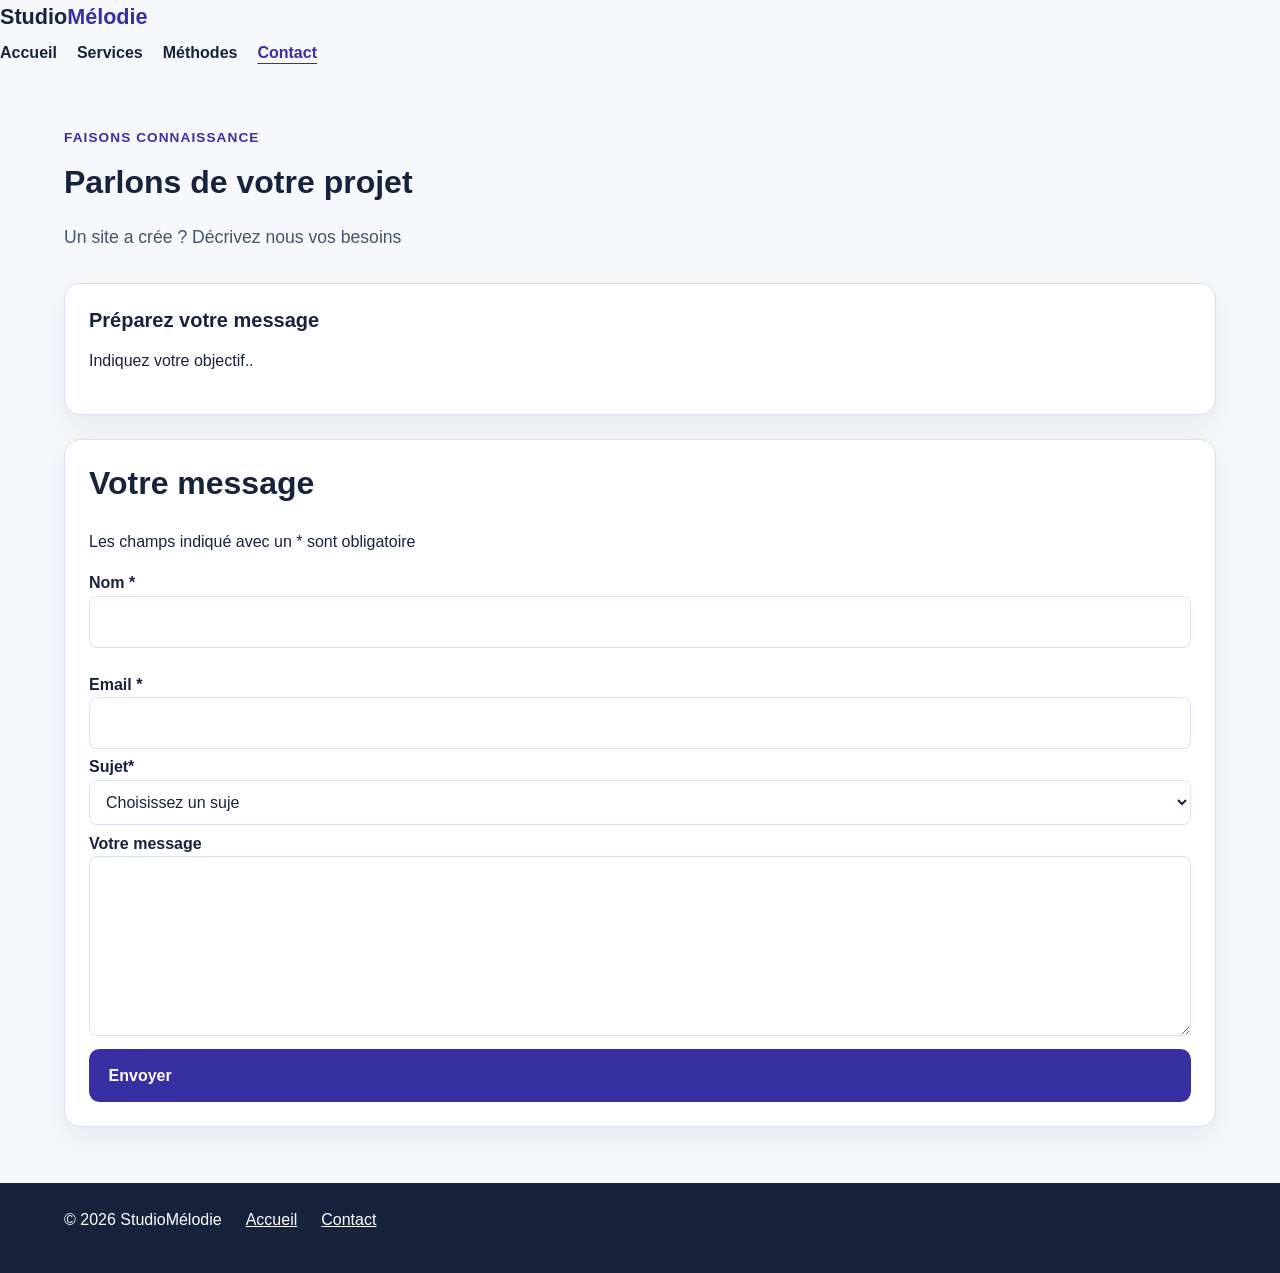
==== chapitre9/contact.html @ d4f0b8a6 "Chapitre sur Responsive Web Designe" ====
<!DOCTYPE html>
<html lang="en">
<head>
    <meta charset="UTF-8">
    <meta name="viewport" content="width=device-width, initial-scale=1.0">
    <link rel="stylesheet" href="asset/app.css">
    <title>Contact | StudioMélodie</title>
</head>
<body>
    <a class="access-content" href="#contenu">Accéder au contenue</a>
    <header class="en-tête">
        <div class="container barre-nav">
            <a href="index.html" class="logo">Studio<span>Mélodie</span></a>
            <nav aria-label="Navigation principale">
                <ul class="navigation">
                    <li><a href="index.html" >Accueil</a></li>
                    <li><a href="index.html#services">Services</a></li>
                    <li><a href="index.html#methode" >Méthodes</a></li>
                    <li><a href="contact.html" aria-current="page">Contact</a></li>
                </ul>
            </nav>
        </div>
    </header>

    <main id="contenu" class="section">
        <div class="conteneur contact-grille">
            <div class="contact-intro">
                <p class="surtitre">Faisons connaissance</p>
                <h1>Parlons de votre projet</h1>
                <p class="introduction">Un site a crée ? Décrivez nous vos besoins</p>
                <div class="info-contact">
                    <h2>Préparez votre message</h2>
                    <p>Indiquez votre objectif..</p>
                </div>

            </div>
              <section class=" carte formulaire-carte" aria-labelledby="titre-formulaire">
                <h2 id="titre-formulaire">Votre message</h2>
                <p>Les champs indiqué avec un * sont obligatoire</p>
                <form method="post" action="">
                    <div class="grille-champs">
                        <div class="champ">
                            <label for="nom">Nom *</label>
                            <input type="text" id="nom" required autocomplete="nom">
                        </div>
                        <div class="champ">
                            <label for="email">Email *</label>
                            <input typr="email" id="email" name="email" required autocomplete="email">
                        </div>
                    </div>
                    <div class="champ">
                        <label for="sujet">Sujet*</label>
                        <select id="sujet" name="sujet" required>
                            <option value="" disabled selected>Choisissez un suje</option>
                            <option value="creation-site">Création site</option>
                            <option value="idee">Idée a clarifier</option>
                        </select>
                    </div>
                    <div class="champ">
                        <label for="message">Votre message</label>
                        <textarea id="message" name="message" required rows="6"></textarea>
                    </div>
                    <button class="bouton bouton-principal" type="submit">Envoyer</button>
                </form>
              </section>

        </div>
        

    </main>

    <footer class="pied-page">
        <div class="conteneur pied-flex">
            <p>&copy; 2026 StudioMélodie</p>
            <nav aria-label="Navigation secondaire">
                <a href="index.html">Accueil</a>
                <a href ="contact.html">Contact</a>
            </nav>
        </div>
    </footer>
</body>
</html>
---- chapitre9/asset/app.css ----
:root{
   --fond: #f6f8fc;
      --surface: #fff;
      --texte: #17233d;
      --texte-secondaire: #45546d;
      --primaire: #4F46e5;
      --primaire-fonce: #3730a3;
      --bordure: #d9e1ee;
      --teinte: #eaf0ff;
      --rayon: 1rem;
}


*,*::before, *::after{
    box-sizing: border-box;
}

html{
    font-size: 100%;/*16px*/
}


body{
    margin: 0;
    color: var(--texte);
    background: var(--fond);
    font-family: Arial, Helvetica, sans-serif;
    line-height: 1.6;
    overflow-wrap: anywhere;
    
}

h1,h2,h3, p{
    margin-top: 0;

}


h1,h2,h3{
    line-height: 1.2;
}


h1{
    font-size: clamp(2.2rem,1.6rem + 3vw, 3,88rem);
     /* clamp() : permet de définir une taille de police réactive */
    /*2.2rem: minimal;
    1.6rem + 3vw : taille intermédiaire e, fonction de la largeur de l'écran
    3.8:maximal*/
}


h2{
    font-size: clamp(1.6rem, 1.2rem + 1.2vw, 2rem);
}

a{
    color: var(--primaire-fonce);
}

.conteneur{
    margin-inline: auto;
    width: min(100% - 2rem, 72rem);
    /*min(): permet de définir une largeur réactive
    100% - 2rem : largeur minimale avec un espace de 2rem
    72rem : largeur maximal*/
}

.section{
    padding-block: 3.5rem;
}


.surtitre{
    color: var(--primaire-fonce);
    font-size: .85rem;
    font-weight: 700;
    letter-spacing: .08em;
    text-transform: uppercase;
}



.introduction, .texte-intro{
    color:var(--texte-secondaire);
    max-width: 60%;

}

.introduction{
    font-size: 1.1rem;
}

.access-content{
    position:absolute;
    top:.5rem;
    left:.5rem;
    padding: .75rem;
    background: white;
    transform: translateY(-200%);/*a l'exterieur de la page*/
    z-index: 10;
}


.access-content:focus{
    transform: translateY(0);/*a l'intérieur de la page*/
}

.en-tete{
    background: var(--surface);
    border-bottom:1px solid var(--bordure);
}

.barre-navigation{
    display: flex;
    flex-direction: column;
    align-items: flex-start;
    gap: .75rem;
    padding-block: 1rem;
}

.logo{
    color: var(--texte);
    font-size: 1.35rem;
    font-weight: 800;
    text-decoration: none;
}


.logo span {
    color: var(--primaire-fonce);

}

.navigation{
    display: flex;
    flex-wrap: wrap;
    gap: .5rem 1.25rem;
    margin: 0;
    padding: 0;
    list-style: none;
}


.navigation a {
    display: inline-block;
    padding-block: .35rem;
    color: var(--texte);
    font-weight: 700;
    text-decoration: none;
}
.navigation a:hover, .navigation a[aria-current="page"]{
    text-decoration: underline;
    color: var(--primaire-fonce);
    text-underline-offset: .3rem;
     /* décalage du soulignement */
}


.hero{
   background: linear-gradient(135deg, #eef2ff, #e7f8f5)
}



.hero-grille,.methode-grille,.contact-grille,.grille-cartes,.grille-champs{
    display: grid;
    gap: 1.5rem;
}

.hero-grille, .methode-grille{
    align-items: center;
}

.encart-hero,.carte,.info-contact{
    min-width: 0;
    padding: 1.5rem;
    background: var(--surface);
    border: 1px solid var(--bordure);
    border-radius: var(--rayon);
    box-shadow: 0 12px 30px rgb(23 35 61 / 7%);

}



.encart-hero h2{
    font-size: 1.5rem;
}

.etiquette,.numero{
    display: inline-block;
    color: var(--primaire-fonce);
    font-weight: 700;
}

.Liste-simple, .etapes {
    padding-left: 1.25rem;
}


.Liste-simple li, .etapes li {
    margin-bottom: .75rem;

}


.actions{
    display: flex;
    flex-wrap: wrap;
    gap: .75rem;
    margin-top: 1.5rem;
}


.bouton{
    min-height: 2.75rem;
    padding: .75rem 1.1rem;
    border: 2px solid transparent;
    border-radius: .65rem;
    font: inherit;
    font-weight: 700;
    text-align: center;
    text-decoration: none;
    cursor: pointer;
    display: inline-flex;
}

.bouton-principal{
    color: #fff;
    background: var(--primaire-fonce);
}


.bouton-principal:hover{
     background: #252076;
}

.bouton-secondaire{
  color: var(--primaire-fonce);
   background: transparent;
   border-color: var(--primaire-fonce);
}

.bouton-clair{
    color: var(--primaire-fonce);
    background: #fff;
}


.grille-cartes{
    margin-top: 2rem;
}

.carte h3{
    margin-top: .75rem;
}

.carte p:last-child{
    margin-bottom: 0;
}


.appel-action{
    display: flex;
    flex-wrap: wrap;
    align-items: center;
    justify-content: space-between;
    gap: 1.5rem;
    padding: 2rem;
    color: white;
    background:#312e81;
    border-radius: var(--rayon);
}


.appel-action p{
    margin-bottom: 0;

}

.contact-grille{
    align-items: start;
}

.info-contact{
   margin-top: 2rem;
}


.info-contact h2{
    font-size: 1.25rem;
}

.formulaire-carte form{
     display: grid;
     gap: .35rem;
     min-width: 0;

}


label{
    font-weight: 700;
}

input, select, textarea{
    width: 100%;
    min-width: 0;
    padding: .75rem;
    border: 1px solid var(--bordure);
    border-radius: .5rem;
    color: var(--texte);
    background: white;
    font: inherit;
}



textarea{
    resize: vertical ;
}

.note-formulaire{
    color: var(--texte-secondaire);
    font-size: .9rem;
}

.pied-page{
    padding-block: 1.5rem;
    color: white;
    background:#17233d
}
.pied-flex nav a {
    color: white;
}
.pied-flex,.pied-flex nav {
    display: flex;
    flex-wrap: wrap;
    gap: .75rem 1.5rem;
}
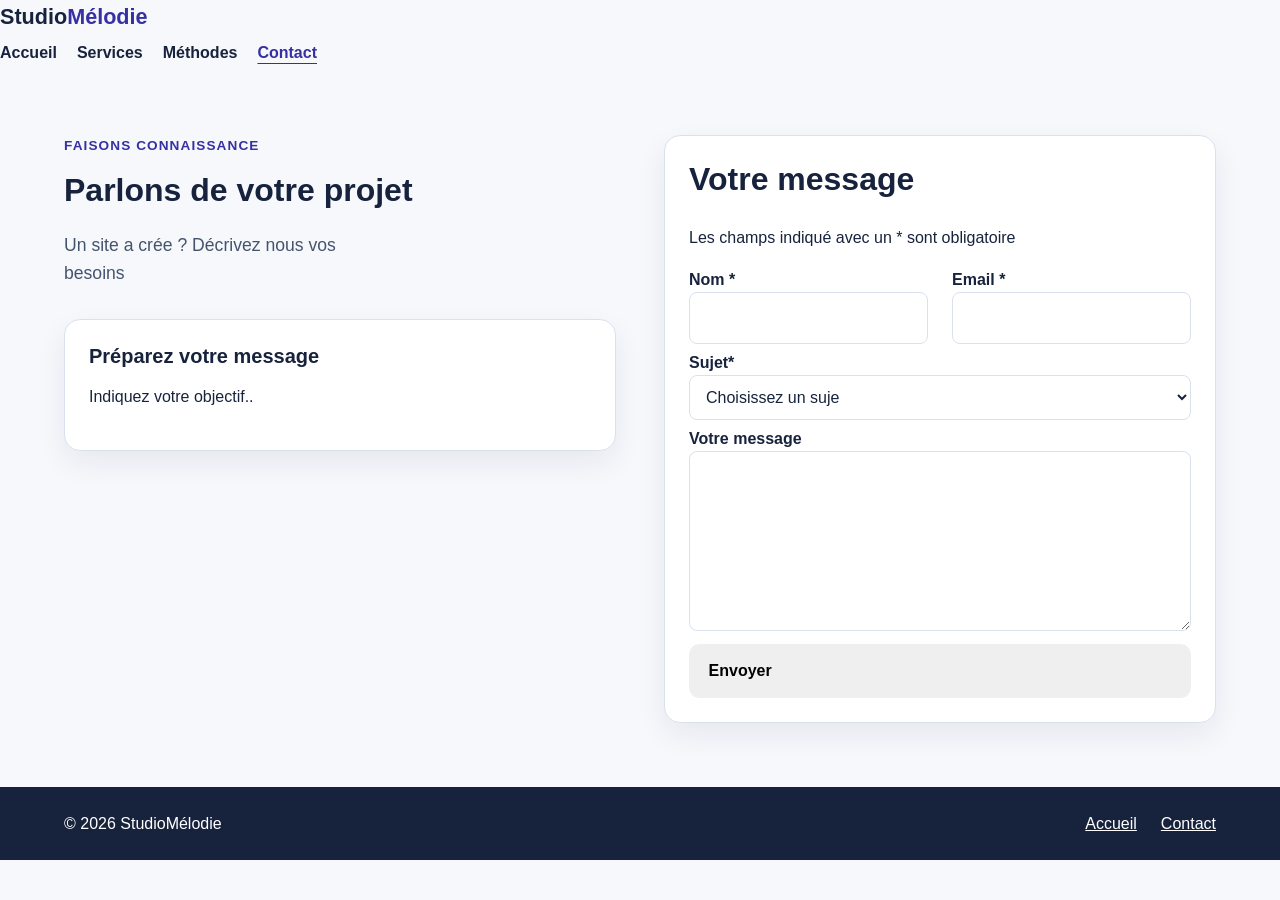
==== commit d5064265: "fin exercice RWD" ====
--- a/chapitre9/contact.html
+++ b/chapitre9/contact.html
@@ -12,7 +12,7 @@
         <div class="container barre-nav">
             <a href="index.html" class="logo">Studio<span>Mélodie</span></a>
             <nav aria-label="Navigation principale">
-                <ul class="navigation">
+              <ul class="navigation">
                     <li><a href="index.html" >Accueil</a></li>
                     <li><a href="index.html#services">Services</a></li>
                     <li><a href="index.html#methode" >Méthodes</a></li>
--- a/chapitre9/asset/app.css
+++ b/chapitre9/asset/app.css
@@ -226,7 +226,7 @@
     display: inline-flex;
 }
 
-.bouton-principal{
+.bouton-principale{
     color: #fff;
     background: var(--primaire-fonce);
 }
@@ -237,7 +237,7 @@
 }
 
 .bouton-secondaire{
-  color: var(--primaire-fonce);
+   color: var(--primaire-fonce);
    background: transparent;
    border-color: var(--primaire-fonce);
 }
@@ -331,11 +331,51 @@
     color: white;
     background:#17233d
 }
-.pied-flex nav a {
+.pied-flex  a {
     color: white;
 }
 .pied-flex,.pied-flex nav {
     display: flex;
     flex-wrap: wrap;
     gap: .75rem 1.5rem;
+}
+
+
+.pied-flex{
+    justify-content: space-between;
+    align-items: center;
+
+}
+
+
+.pied-flex p {
+    
+    margin: 0;
+}
+
+/*a partir de 768px*/
+@media(min-width:768px){
+    .section{
+        padding-block: 4rem;
+    }
+
+    .barre-navigation{
+        flex-direction: row;
+        justify-content: space-between;
+        align-items: center;
+    }
+    .hero-grille, .methode-grille, .contact-grille{
+        grid-template-columns: minmax(0,1fr) minmax(0, 1fr);
+        gap:3rem
+    }
+
+    .grille-cartes,.grille-champs{
+        grid-template-columns: repeat(2,minmax(0,1fr));
+    }
+}
+
+@media(min-width:1024px){
+    .grille-cartes{
+        grid-template-columns: repeat(3, minmax(0, 1fr));
+    }
 }
